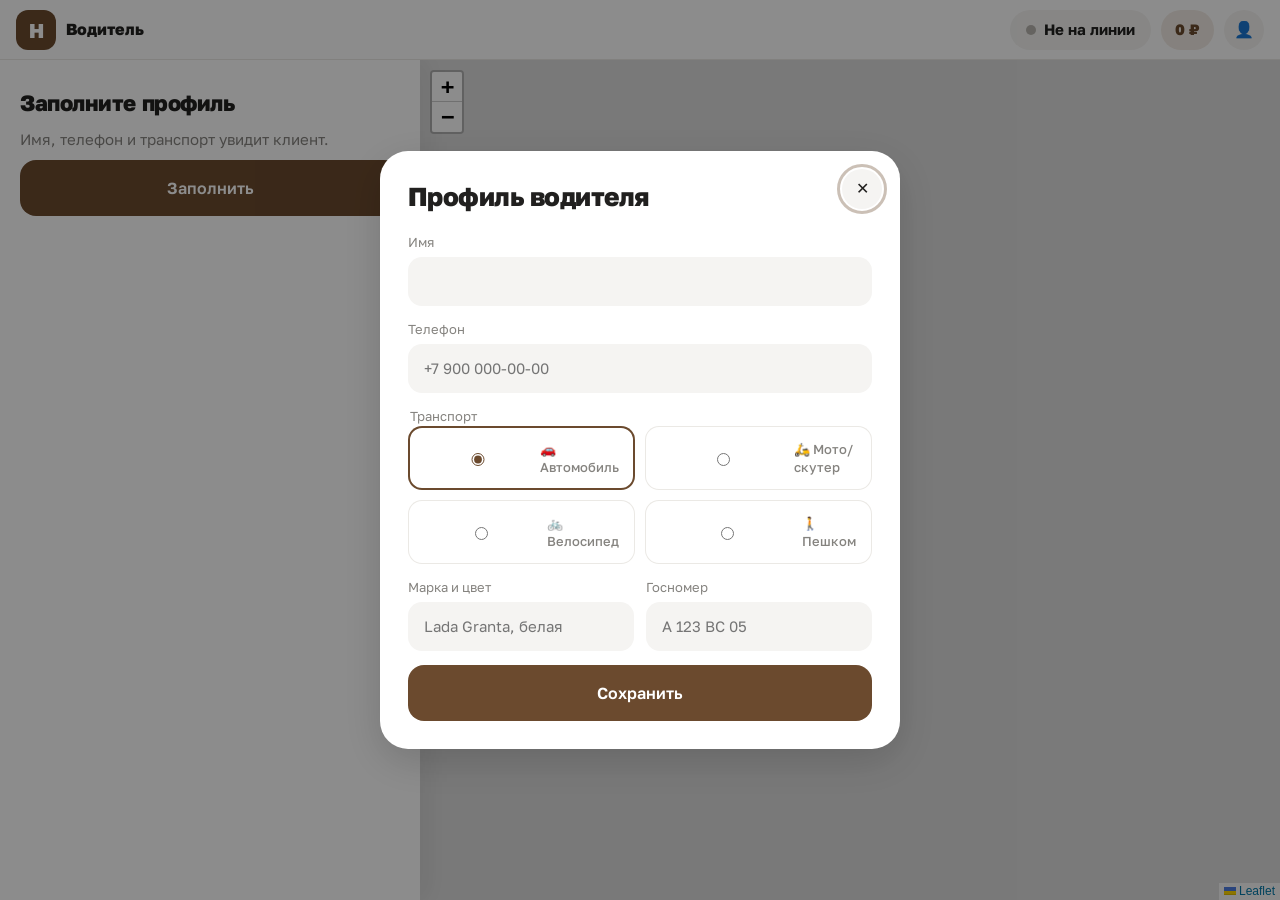
==== driver/index.html @ 567ae533 "Add «Выйти, забрать» and «Выйти, отдать» courier options Two switches under the tariff card, 50 ₽ ea" ====
<!doctype html>
<html lang="ru">
<head>
  <meta charset="utf-8">
  <meta name="viewport" content="width=device-width, initial-scale=1, viewport-fit=cover">
  <title>Водитель · Доставка History</title>
  <meta name="description" content="Приложение водителя и курьера Доставки History.">
  <meta name="referrer" content="strict-origin-when-cross-origin">
  <link rel="stylesheet" href="../vendor/leaflet/leaflet.css?v=2">
  <link rel="stylesheet" href="../style.css?v=61">
  <link rel="stylesheet" href="driver.css?v=50">
</head>
<body class="driver">
  <header class="d-top">
    <span class="brand"><span class="brand-mark" aria-hidden="true">H</span><span class="d-brand-text">Водитель</span></span>
    <button class="d-online" id="onlineBtn" type="button" aria-pressed="false">Не на линии</button>
    <button class="d-earn" id="earnBtn" type="button" aria-label="Заработок за сегодня">0 ₽</button>
    <button class="icon-btn" id="profileBtn" type="button" aria-label="Профиль">👤</button>
  </header>

  <main class="d-main">
    <div class="d-map"><div class="map" id="dMap"></div></div>
    <section class="d-sheet" id="sheet" aria-live="polite"></section>
  </main>

  <!-- Профиль водителя -->
  <dialog class="modal" id="profileModal" tabindex="-1">
    <button class="icon-btn modal-close" type="button" data-close-modal aria-label="Закрыть">✕</button>
    <h2>Профиль водителя</h2>
    <form class="form" id="profileForm" novalidate>
      <div class="field"><label for="p-name">Имя</label><input id="p-name" name="name" autocomplete="name" required></div>
      <div class="field"><label for="p-phone">Телефон</label><input id="p-phone" name="phone" type="tel" autocomplete="tel" placeholder="+7 900 000-00-00" required></div>
      <fieldset class="field">
        <legend>Транспорт</legend>
        <div class="choice-grid">
          <label class="choice"><input type="radio" name="transport" value="car" checked> 🚗 Автомобиль</label>
          <label class="choice"><input type="radio" name="transport" value="moto"> 🛵 Мото/скутер</label>
          <label class="choice"><input type="radio" name="transport" value="bike"> 🚲 Велосипед</label>
          <label class="choice"><input type="radio" name="transport" value="foot"> 🚶 Пешком</label>
        </div>
      </fieldset>
      <div class="row2">
        <div class="field"><label for="p-car">Марка и цвет</label><input id="p-car" name="car" placeholder="Lada Granta, белая"></div>
        <div class="field"><label for="p-plate">Госномер</label><input id="p-plate" name="plate" placeholder="А 123 ВС 05"></div>
      </div>
      <p class="hint warn" id="profileError" hidden></p>
      <button class="btn btn-primary btn-block" type="submit">Сохранить</button>
    </form>
  </dialog>

  <!-- История заказов -->
  <dialog class="modal" id="historyModal" tabindex="-1">
    <button class="icon-btn modal-close" type="button" data-close-modal aria-label="Закрыть">✕</button>
    <h2>Заработок</h2>
    <div id="historyBody"></div>
  </dialog>

  <div class="toast" id="toast" hidden></div>

  <script src="../vendor/leaflet/leaflet.js"></script>
  <script src="../config.js?v=9"></script>
  <script src="../map.js?v=46"></script>
  <script src="../delivery.js?v=61"></script>
  <script src="../bus.js?v=50"></script>
  <script src="driver.js?v=61"></script>
</body>
</html>
---- vendor/leaflet/leaflet.css ----
/* required styles */

.leaflet-pane,
.leaflet-tile,
.leaflet-marker-icon,
.leaflet-marker-shadow,
.leaflet-tile-container,
.leaflet-pane > svg,
.leaflet-pane > canvas,
.leaflet-zoom-box,
.leaflet-image-layer,
.leaflet-layer {
	position: absolute;
	left: 0;
	top: 0;
	}
.leaflet-container {
	overflow: hidden;
	}
.leaflet-tile,
.leaflet-marker-icon,
.leaflet-marker-shadow {
	-webkit-user-select: none;
	   -moz-user-select: none;
	        user-select: none;
	  -webkit-user-drag: none;
	}
/* Prevents IE11 from highlighting tiles in blue */
.leaflet-tile::selection {
	background: transparent;
}
/* Safari renders non-retina tile on retina better with this, but Chrome is worse */
.leaflet-safari .leaflet-tile {
	image-rendering: -webkit-optimize-contrast;
	}
/* hack that prevents hw layers "stretching" when loading new tiles */
.leaflet-safari .leaflet-tile-container {
	width: 1600px;
	height: 1600px;
	-webkit-transform-origin: 0 0;
	}
.leaflet-marker-icon,
.leaflet-marker-shadow {
	display: block;
	}
/* .leaflet-container svg: reset svg max-width decleration shipped in Joomla! (joomla.org) 3.x */
/* .leaflet-container img: map is broken in FF if you have max-width: 100% on tiles */
.leaflet-container .leaflet-overlay-pane svg {
	max-width: none !important;
	max-height: none !important;
	}
.leaflet-container .leaflet-marker-pane img,
.leaflet-container .leaflet-shadow-pane img,
.leaflet-container .leaflet-tile-pane img,
.leaflet-container img.leaflet-image-layer,
.leaflet-container .leaflet-tile {
	max-width: none !important;
	max-height: none !important;
	width: auto;
	padding: 0;
	}

.leaflet-container img.leaflet-tile {
	/* See: https://bugs.chromium.org/p/chromium/issues/detail?id=600120 */
	mix-blend-mode: plus-lighter;
}

.leaflet-container.leaflet-touch-zoom {
	-ms-touch-action: pan-x pan-y;
	touch-action: pan-x pan-y;
	}
.leaflet-container.leaflet-touch-drag {
	-ms-touch-action: pinch-zoom;
	/* Fallback for FF which doesn't support pinch-zoom */
	touch-action: none;
	touch-action: pinch-zoom;
}
.leaflet-container.leaflet-touch-drag.leaflet-touch-zoom {
	-ms-touch-action: none;
	touch-action: none;
}
.leaflet-container {
	-webkit-tap-highlight-color: transparent;
}
.leaflet-container a {
	-webkit-tap-highlight-color: rgba(51, 181, 229, 0.4);
}
.leaflet-tile {
	filter: inherit;
	visibility: hidden;
	}
.leaflet-tile-loaded {
	visibility: inherit;
	}
.leaflet-zoom-box {
	width: 0;
	height: 0;
	-moz-box-sizing: border-box;
	     box-sizing: border-box;
	z-index: 800;
	}
/* workaround for https://bugzilla.mozilla.org/show_bug.cgi?id=888319 */
.leaflet-overlay-pane svg {
	-moz-user-select: none;
	}

.leaflet-pane         { z-index: 400; }

.leaflet-tile-pane    { z-index: 200; }
.leaflet-overlay-pane { z-index: 400; }
.leaflet-shadow-pane  { z-index: 500; }
.leaflet-marker-pane  { z-index: 600; }
.leaflet-tooltip-pane   { z-index: 650; }
.leaflet-popup-pane   { z-index: 700; }

.leaflet-map-pane canvas { z-index: 100; }
.leaflet-map-pane svg    { z-index: 200; }

.leaflet-vml-shape {
	width: 1px;
	height: 1px;
	}
.lvml {
	behavior: url(#default#VML);
	display: inline-block;
	position: absolute;
	}


/* control positioning */

.leaflet-control {
	position: relative;
	z-index: 800;
	pointer-events: visiblePainted; /* IE 9-10 doesn't have auto */
	pointer-events: auto;
	}
.leaflet-top,
.leaflet-bottom {
	position: absolute;
	z-index: 1000;
	pointer-events: none;
	}
.leaflet-top {
	top: 0;
	}
.leaflet-right {
	right: 0;
	}
.leaflet-bottom {
	bottom: 0;
	}
.leaflet-left {
	left: 0;
	}
.leaflet-control {
	float: left;
	clear: both;
	}
.leaflet-right .leaflet-control {
	float: right;
	}
.leaflet-top .leaflet-control {
	margin-top: 10px;
	}
.leaflet-bottom .leaflet-control {
	margin-bottom: 10px;
	}
.leaflet-left .leaflet-control {
	margin-left: 10px;
	}
.leaflet-right .leaflet-control {
	margin-right: 10px;
	}


/* zoom and fade animations */

.leaflet-fade-anim .leaflet-popup {
	opacity: 0;
	-webkit-transition: opacity 0.2s linear;
	   -moz-transition: opacity 0.2s linear;
	        transition: opacity 0.2s linear;
	}
.leaflet-fade-anim .leaflet-map-pane .leaflet-popup {
	opacity: 1;
	}
.leaflet-zoom-animated {
	-webkit-transform-origin: 0 0;
	    -ms-transform-origin: 0 0;
	        transform-origin: 0 0;
	}
svg.leaflet-zoom-animated {
	will-change: transform;
}

.leaflet-zoom-anim .leaflet-zoom-animated {
	-webkit-transition: -webkit-transform 0.25s cubic-bezier(0,0,0.25,1);
	   -moz-transition:    -moz-transform 0.25s cubic-bezier(0,0,0.25,1);
	        transition:         transform 0.25s cubic-bezier(0,0,0.25,1);
	}
.leaflet-zoom-anim .leaflet-tile,
.leaflet-pan-anim .leaflet-tile {
	-webkit-transition: none;
	   -moz-transition: none;
	        transition: none;
	}

.leaflet-zoom-anim .leaflet-zoom-hide {
	visibility: hidden;
	}


/* cursors */

.leaflet-interactive {
	cursor: pointer;
	}
.leaflet-grab {
	cursor: -webkit-grab;
	cursor:    -moz-grab;
	cursor:         grab;
	}
.leaflet-crosshair,
.leaflet-crosshair .leaflet-interactive {
	cursor: crosshair;
	}
.leaflet-popup-pane,
.leaflet-control {
	cursor: auto;
	}
.leaflet-dragging .leaflet-grab,
.leaflet-dragging .leaflet-grab .leaflet-interactive,
.leaflet-dragging .leaflet-marker-draggable {
	cursor: move;
	cursor: -webkit-grabbing;
	cursor:    -moz-grabbing;
	cursor:         grabbing;
	}

/* marker & overlays interactivity */
.leaflet-marker-icon,
.leaflet-marker-shadow,
.leaflet-image-layer,
.leaflet-pane > svg path,
.leaflet-tile-container {
	pointer-events: none;
	}

.leaflet-marker-icon.leaflet-interactive,
.leaflet-image-layer.leaflet-interactive,
.leaflet-pane > svg path.leaflet-interactive,
svg.leaflet-image-layer.leaflet-interactive path {
	pointer-events: visiblePainted; /* IE 9-10 doesn't have auto */
	pointer-events: auto;
	}

/* visual tweaks */

.leaflet-container {
	background: #ddd;
	outline-offset: 1px;
	}
.leaflet-container a {
	color: #0078A8;
	}
.leaflet-zoom-box {
	border: 2px dotted #38f;
	background: rgba(255,255,255,0.5);
	}


/* general typography */
.leaflet-container {
	font-family: "Helvetica Neue", Arial, Helvetica, sans-serif;
	font-size: 12px;
	font-size: 0.75rem;
	line-height: 1.5;
	}


/* general toolbar styles */

.leaflet-bar {
	box-shadow: 0 1px 5px rgba(0,0,0,0.65);
	border-radius: 4px;
	}
.leaflet-bar a {
	background-color: #fff;
	border-bottom: 1px solid #ccc;
	width: 26px;
	height: 26px;
	line-height: 26px;
	display: block;
	text-align: center;
	text-decoration: none;
	color: black;
	}
.leaflet-bar a,
.leaflet-control-layers-toggle {
	background-position: 50% 50%;
	background-repeat: no-repeat;
	display: block;
	}
.leaflet-bar a:hover,
.leaflet-bar a:focus {
	background-color: #f4f4f4;
	}
.leaflet-bar a:first-child {
	border-top-left-radius: 4px;
	border-top-right-radius: 4px;
	}
.leaflet-bar a:last-child {
	border-bottom-left-radius: 4px;
	border-bottom-right-radius: 4px;
	border-bottom: none;
	}
.leaflet-bar a.leaflet-disabled {
	cursor: default;
	background-color: #f4f4f4;
	color: #bbb;
	}

.leaflet-touch .leaflet-bar a {
	width: 30px;
	height: 30px;
	line-height: 30px;
	}
.leaflet-touch .leaflet-bar a:first-child {
	border-top-left-radius: 2px;
	border-top-right-radius: 2px;
	}
.leaflet-touch .leaflet-bar a:last-child {
	border-bottom-left-radius: 2px;
	border-bottom-right-radius: 2px;
	}

/* zoom control */

.leaflet-control-zoom-in,
.leaflet-control-zoom-out {
	font: bold 18px 'Lucida Console', Monaco, monospace;
	text-indent: 1px;
	}

.leaflet-touch .leaflet-control-zoom-in, .leaflet-touch .leaflet-control-zoom-out  {
	font-size: 22px;
	}


/* layers control */

.leaflet-control-layers {
	box-shadow: 0 1px 5px rgba(0,0,0,0.4);
	background: #fff;
	border-radius: 5px;
	}
.leaflet-control-layers-toggle {
	background-image: url(images/layers.png);
	width: 36px;
	height: 36px;
	}
.leaflet-retina .leaflet-control-layers-toggle {
	background-image: url(images/layers-2x.png);
	background-size: 26px 26px;
	}
.leaflet-touch .leaflet-control-layers-toggle {
	width: 44px;
	height: 44px;
	}
.leaflet-control-layers .leaflet-control-layers-list,
.leaflet-control-layers-expanded .leaflet-control-layers-toggle {
	display: none;
	}
.leaflet-control-layers-expanded .leaflet-control-layers-list {
	display: block;
	position: relative;
	}
.leaflet-control-layers-expanded {
	padding: 6px 10px 6px 6px;
	color: #333;
	background: #fff;
	}
.leaflet-control-layers-scrollbar {
	overflow-y: scroll;
	overflow-x: hidden;
	padding-right: 5px;
	}
.leaflet-control-layers-selector {
	margin-top: 2px;
	position: relative;
	top: 1px;
	}
.leaflet-control-layers label {
	display: block;
	font-size: 13px;
	font-size: 1.08333em;
	}
.leaflet-control-layers-separator {
	height: 0;
	border-top: 1px solid #ddd;
	margin: 5px -10px 5px -6px;
	}

/* Default icon URLs */
.leaflet-default-icon-path { /* used only in path-guessing heuristic, see L.Icon.Default */
	background-image: url(images/marker-icon.png);
	}


/* attribution and scale controls */

.leaflet-container .leaflet-control-attribution {
	background: #fff;
	background: rgba(255, 255, 255, 0.8);
	margin: 0;
	}
.leaflet-control-attribution,
.leaflet-control-scale-line {
	padding: 0 5px;
	color: #333;
	line-height: 1.4;
	}
.leaflet-control-attribution a {
	text-decoration: none;
	}
.leaflet-control-attribution a:hover,
.leaflet-control-attribution a:focus {
	text-decoration: underline;
	}
.leaflet-attribution-flag {
	display: inline !important;
	vertical-align: baseline !important;
	width: 1em;
	height: 0.6669em;
	}
.leaflet-left .leaflet-control-scale {
	margin-left: 5px;
	}
.leaflet-bottom .leaflet-control-scale {
	margin-bottom: 5px;
	}
.leaflet-control-scale-line {
	border: 2px solid #777;
	border-top: none;
	line-height: 1.1;
	padding: 2px 5px 1px;
	white-space: nowrap;
	-moz-box-sizing: border-box;
	     box-sizing: border-box;
	background: rgba(255, 255, 255, 0.8);
	text-shadow: 1px 1px #fff;
	}
.leaflet-control-scale-line:not(:first-child) {
	border-top: 2px solid #777;
	border-bottom: none;
	margin-top: -2px;
	}
.leaflet-control-scale-line:not(:first-child):not(:last-child) {
	border-bottom: 2px solid #777;
	}

.leaflet-touch .leaflet-control-attribution,
.leaflet-touch .leaflet-control-layers,
.leaflet-touch .leaflet-bar {
	box-shadow: none;
	}
.leaflet-touch .leaflet-control-layers,
.leaflet-touch .leaflet-bar {
	border: 2px solid rgba(0,0,0,0.2);
	background-clip: padding-box;
	}


/* popup */

.leaflet-popup {
	position: absolute;
	text-align: center;
	margin-bottom: 20px;
	}
.leaflet-popup-content-wrapper {
	padding: 1px;
	text-align: left;
	border-radius: 12px;
	}
.leaflet-popup-content {
	margin: 13px 24px 13px 20px;
	line-height: 1.3;
	font-size: 13px;
	font-size: 1.08333em;
	min-height: 1px;
	}
.leaflet-popup-content p {
	margin: 17px 0;
	margin: 1.3em 0;
	}
.leaflet-popup-tip-container {
	width: 40px;
	height: 20px;
	position: absolute;
	left: 50%;
	margin-top: -1px;
	margin-left: -20px;
	overflow: hidden;
	pointer-events: none;
	}
.leaflet-popup-tip {
	width: 17px;
	height: 17px;
	padding: 1px;

	margin: -10px auto 0;
	pointer-events: auto;

	-webkit-transform: rotate(45deg);
	   -moz-transform: rotate(45deg);
	    -ms-transform: rotate(45deg);
	        transform: rotate(45deg);
	}
.leaflet-popup-content-wrapper,
.leaflet-popup-tip {
	background: white;
	color: #333;
	box-shadow: 0 3px 14px rgba(0,0,0,0.4);
	}
.leaflet-container a.leaflet-popup-close-button {
	position: absolute;
	top: 0;
	right: 0;
	border: none;
	text-align: center;
	width: 24px;
	height: 24px;
	font: 16px/24px Tahoma, Verdana, sans-serif;
	color: #757575;
	text-decoration: none;
	background: transparent;
	}
.leaflet-container a.leaflet-popup-close-button:hover,
.leaflet-container a.leaflet-popup-close-button:focus {
	color: #585858;
	}
.leaflet-popup-scrolled {
	overflow: auto;
	}

.leaflet-oldie .leaflet-popup-content-wrapper {
	-ms-zoom: 1;
	}
.leaflet-oldie .leaflet-popup-tip {
	width: 24px;
	margin: 0 auto;

	-ms-filter: "progid:DXImageTransform.Microsoft.Matrix(M11=0.70710678, M12=0.70710678, M21=-0.70710678, M22=0.70710678)";
	filter: progid:DXImageTransform.Microsoft.Matrix(M11=0.70710678, M12=0.70710678, M21=-0.70710678, M22=0.70710678);
	}

.leaflet-oldie .leaflet-control-zoom,
.leaflet-oldie .leaflet-control-layers,
.leaflet-oldie .leaflet-popup-content-wrapper,
.leaflet-oldie .leaflet-popup-tip {
	border: 1px solid #999;
	}


/* div icon */

.leaflet-div-icon {
	background: #fff;
	border: 1px solid #666;
	}


/* Tooltip */
/* Base styles for the element that has a tooltip */
.leaflet-tooltip {
	position: absolute;
	padding: 6px;
	background-color: #fff;
	border: 1px solid #fff;
	border-radius: 3px;
	color: #222;
	white-space: nowrap;
	-webkit-user-select: none;
	-moz-user-select: none;
	-ms-user-select: none;
	user-select: none;
	pointer-events: none;
	box-shadow: 0 1px 3px rgba(0,0,0,0.4);
	}
.leaflet-tooltip.leaflet-interactive {
	cursor: pointer;
	pointer-events: auto;
	}
.leaflet-tooltip-top:before,
.leaflet-tooltip-bottom:before,
.leaflet-tooltip-left:before,
.leaflet-tooltip-right:before {
	position: absolute;
	pointer-events: none;
	border: 6px solid transparent;
	background: transparent;
	content: "";
	}

/* Directions */

.leaflet-tooltip-bottom {
	margin-top: 6px;
}
.leaflet-tooltip-top {
	margin-top: -6px;
}
.leaflet-tooltip-bottom:before,
.leaflet-tooltip-top:before {
	left: 50%;
	margin-left: -6px;
	}
.leaflet-tooltip-top:before {
	bottom: 0;
	margin-bottom: -12px;
	border-top-color: #fff;
	}
.leaflet-tooltip-bottom:before {
	top: 0;
	margin-top: -12px;
	margin-left: -6px;
	border-bottom-color: #fff;
	}
.leaflet-tooltip-left {
	margin-left: -6px;
}
.leaflet-tooltip-right {
	margin-left: 6px;
}
.leaflet-tooltip-left:before,
.leaflet-tooltip-right:before {
	top: 50%;
	margin-top: -6px;
	}
.leaflet-tooltip-left:before {
	right: 0;
	margin-right: -12px;
	border-left-color: #fff;
	}
.leaflet-tooltip-right:before {
	left: 0;
	margin-left: -12px;
	border-right-color: #fff;
	}

/* Printing */

@media print {
	/* Prevent printers from removing background-images of controls. */
	.leaflet-control {
		-webkit-print-color-adjust: exact;
		print-color-adjust: exact;
		}
	}
---- style.css ----
@import url('https://fonts.googleapis.com/css2?family=Golos+Text:wght@400;500;600;700;800&display=swap');

/* Расположение и поведение — по образцу сервисов доставки (Яндекс Маркет Доставка / Еда),
   цвета и знак — свои. */
:root {
  --bg: #ffffff;
  --surface: #f5f4f2;
  --surface-2: #ebe9e5;
  --ink: #21201f;
  --muted: #85837f;
  --line: #ebe9e5;
  --accent: #6B4A2E;
  --accent-hover: #7D5A3B;
  --accent-soft: #F2EBE4;
  --ok: #2f7d3b;
  --radius: 24px;
  --radius-sm: 16px;
  --shadow: 0 4px 24px rgba(0, 0, 0, .08);
  --shadow-lg: 0 12px 40px rgba(0, 0, 0, .16);
  --header-h: 72px;
}

* { box-sizing: border-box; }

body {
  margin: 0;
  background: var(--bg);
  color: var(--ink);
  font-family: 'Golos Text', Arial, sans-serif;
  font-size: 15px;
  line-height: 1.4;
  -webkit-font-smoothing: antialiased;
}

a { color: inherit; text-decoration: none; }
button, input, select, textarea { font: inherit; color: inherit; }
button { cursor: pointer; border: 0; background: none; padding: 0; }
button:focus-visible, a:focus-visible, input:focus-visible, select:focus-visible, textarea:focus-visible {
  outline: 3px solid rgba(107, 74, 46, .35);
  outline-offset: 2px;
}
h1, h2, h3, p { margin: 0; }
[hidden] { display: none !important; }
img { max-width: 100%; }

.wrap { max-width: 1440px; margin: 0 auto; padding: 0 32px; }
.muted { color: var(--muted); }
.empty { padding: 48px 20px; color: var(--muted); text-align: center; }

/* ---------- Кнопки ---------- */
.btn {
  display: inline-flex;
  align-items: center;
  justify-content: center;
  gap: 8px;
  min-height: 44px;
  padding: 0 20px;
  border-radius: 14px;
  font-weight: 600;
  background: var(--surface);
  transition: background .15s;
  white-space: nowrap;
}
.btn:hover { background: var(--surface-2); }
.btn-primary { background: var(--accent); color: #fff; }
.btn-primary:hover { background: var(--accent-hover); }
.btn-primary:disabled, .btn-primary[aria-disabled="true"] { background: #d6d3ce; color: #8e8b86; cursor: not-allowed; }
.btn-block { width: 100%; min-height: 56px; font-size: 16px; border-radius: 16px; }
.btn-block .btn-sum { margin-left: auto; }
.icon-btn {
  width: 40px;
  height: 40px;
  border-radius: 50%;
  background: var(--surface);
  display: grid;
  place-items: center;
  font-size: 16px;
}
.icon-btn:hover { background: var(--surface-2); }

/* ---------- Шапка ---------- */
.header {
  position: sticky;
  top: 0;
  z-index: 900;
  background: rgba(255, 255, 255, .96);
  backdrop-filter: blur(8px);
  border-bottom: 1px solid var(--line);
}
.header-in {
  max-width: 1440px;
  margin: 0 auto;
  height: var(--header-h);
  padding: 0 32px;
  display: flex;
  align-items: center;
  gap: 16px;
}
.brand { display: flex; align-items: center; gap: 10px; flex: none; }
.brand-mark {
  width: 40px;
  height: 40px;
  border-radius: 12px;
  background: var(--accent);
  color: #fff;
  display: grid;
  place-items: center;
  font-weight: 800;
  font-size: 20px;
}
.brand-text { font-weight: 800; font-size: 14px; line-height: 1.05; letter-spacing: -.01em; }
.address-btn {
  display: flex;
  align-items: center;
  gap: 10px;
  padding: 6px 14px 6px 10px;
  border-radius: 14px;
  background: var(--surface);
  max-width: 280px;
  text-align: left;
  flex: none;
}
.address-btn:hover { background: var(--surface-2); }
.address-text { display: flex; flex-direction: column; min-width: 0; }
.address-text b { font-size: 14px; font-weight: 600; }
.address-text small { font-size: 12px; color: var(--muted); white-space: nowrap; overflow: hidden; text-overflow: ellipsis; }
.header-search {
  flex: 1;
  display: flex;
  align-items: center;
  gap: 8px;
  height: 44px;
  padding: 0 16px;
  border-radius: 14px;
  background: var(--surface);
  min-width: 0;
}
.header-search input { border: 0; background: none; outline: none; width: 100%; font-size: 15px; }
.header-link {
  display: flex;
  align-items: center;
  gap: 6px;
  height: 44px;
  padding: 0 14px;
  border-radius: 14px;
  font-weight: 600;
  flex: none;
}
.header-link:hover { background: var(--surface); }
.cart-button {
  display: flex;
  align-items: center;
  gap: 8px;
  height: 44px;
  padding: 0 18px;
  border-radius: 14px;
  background: var(--accent);
  color: #fff;
  font-weight: 600;
  flex: none;
  white-space: nowrap;
}
.cart-button:hover { background: var(--accent-hover); }
.cart-button.is-empty { background: var(--surface); color: var(--ink); }

/* ---------- Главная ---------- */
.home { padding-top: 24px; padding-bottom: 64px; }
.promo {
  border-radius: var(--radius);
  background: linear-gradient(110deg, var(--accent) 0%, #4A321F 100%);
  color: #fff;
  padding: 32px 36px;
  display: flex;
  align-items: center;
  justify-content: space-between;
  gap: 24px;
  margin-bottom: 28px;
  overflow: hidden;
}
.promo h1 { font-size: clamp(26px, 3.4vw, 40px); font-weight: 800; letter-spacing: -.02em; line-height: 1.05; }
.promo p { margin-top: 10px; opacity: .85; max-width: 560px; }
.promo-emoji { font-size: 84px; line-height: 1; flex: none; }

.cats { display: flex; gap: 12px; overflow-x: auto; padding-bottom: 6px; margin-bottom: 18px; scrollbar-width: none; }
.cats::-webkit-scrollbar { display: none; }
.cat {
  flex: none;
  width: 124px;
  padding: 14px 10px 12px;
  border-radius: 20px;
  background: var(--surface);
  display: flex;
  flex-direction: column;
  align-items: center;
  gap: 8px;
  font-size: 14px;
  font-weight: 600;
  text-align: center;
  transition: background .15s;
}
.cat:hover { background: var(--surface-2); }
.cat-icon { font-size: 34px; line-height: 1; }
.cat[aria-pressed="true"] { background: var(--ink); color: #fff; }

.bar { display: flex; align-items: center; gap: 10px; flex-wrap: wrap; margin-bottom: 18px; }
.bar h2 { font-size: 28px; font-weight: 800; letter-spacing: -.02em; margin-right: auto; }
.bar-controls { display: flex; align-items: center; gap: 10px; }
.bar h2 small { font-size: 16px; font-weight: 500; color: var(--muted); margin-left: 8px; }
.pill {
  height: 40px;
  padding: 0 16px;
  border-radius: 999px;
  background: var(--surface);
  font-weight: 500;
  font-size: 14px;
  display: inline-flex;
  align-items: center;
  gap: 6px;
  white-space: nowrap;
}
.pill:hover { background: var(--surface-2); }
.pill[aria-pressed="true"] { background: var(--ink); color: #fff; }
.segmented { display: inline-flex; background: var(--surface); border-radius: 14px; padding: 4px; gap: 4px; }
.segmented button { height: 36px; padding: 0 16px; border-radius: 10px; font-weight: 600; font-size: 14px; white-space: nowrap; }
.segmented button[aria-pressed="true"] { background: #fff; box-shadow: 0 1px 4px rgba(0,0,0,.12); }

.grid { display: grid; grid-template-columns: repeat(4, minmax(0, 1fr)); gap: 32px 20px; }
.card { display: block; cursor: pointer; }
.card-cover {
  position: relative;
  aspect-ratio: 16 / 10;
  border-radius: var(--radius);
  overflow: hidden;
  background: var(--surface);
  display: grid;
  place-items: center;
  transition: transform .2s;
}
.card:hover .card-cover { transform: scale(1.015); }
.card-cover img.cover-photo { width: 100%; height: 100%; object-fit: cover; }
.cover-art { width: 100%; height: 100%; display: grid; place-items: center; font-size: 56px; }
.cover-art[data-cat="restaurant"] { background: linear-gradient(135deg, #fbe3d4, #f3c6a8); }
.cover-art[data-cat="fastfood"] { background: linear-gradient(135deg, #ffe7b8, #f7c66c); }
.cover-art[data-cat="coffee"] { background: linear-gradient(135deg, #eadccd, #cfb497); }
.cover-art[data-cat="grocery"] { background: linear-gradient(135deg, #f6d6d6, #e3a4a4); }
.cover-logo {
  position: absolute;
  left: 12px;
  bottom: 12px;
  width: 48px;
  height: 48px;
  border-radius: 14px;
  background: #fff;
  box-shadow: 0 2px 8px rgba(0,0,0,.15);
  display: grid;
  place-items: center;
  font-weight: 800;
  font-size: 20px;
  overflow: hidden;
}
.cover-logo img { width: 100%; height: 100%; object-fit: cover; }
.cover-badges { position: absolute; top: 12px; left: 12px; display: flex; gap: 6px; flex-wrap: wrap; }
.tag {
  display: inline-flex;
  align-items: center;
  gap: 4px;
  height: 26px;
  padding: 0 10px;
  border-radius: 999px;
  background: rgba(255,255,255,.95);
  font-size: 12px;
  font-weight: 600;
  white-space: nowrap;
}
.tag-ok { color: var(--ok); }
.card-body { padding: 12px 4px 0; }
.card-body h3 { font-size: 18px; font-weight: 700; letter-spacing: -.01em; }
.card-meta { margin-top: 4px; font-size: 14px; color: var(--muted); }

/* Режим «На карте» */
.map-layout {
  display: grid;
  grid-template-columns: 400px 1fr;
  gap: 20px;
  height: calc(100vh - var(--header-h) - 120px);
  min-height: 520px;
}
.map-list { overflow-y: auto; padding-right: 4px; display: flex; flex-direction: column; gap: 8px; }
.row-card {
  display: grid;
  grid-template-columns: 64px 1fr;
  gap: 12px;
  align-items: center;
  padding: 10px;
  border-radius: 18px;
  cursor: pointer;
}
.row-card:hover, .row-card.is-active { background: var(--surface); }
.row-card .thumb { width: 64px; height: 64px; border-radius: 14px; overflow: hidden; display: grid; place-items: center; font-size: 28px; }
.row-card .thumb img { width: 100%; height: 100%; object-fit: cover; }
.row-card h3 { font-size: 16px; font-weight: 700; }
.row-card .card-meta { font-size: 13px; }
.row-card .go { font-size: 13px; font-weight: 600; color: var(--accent); }
.map-box { border-radius: var(--radius); overflow: hidden; background: var(--surface); position: relative; }
.map { width: 100%; height: 100%; }

/* Метки на карте */
.pin {
  width: 32px;
  height: 32px;
  background: var(--ink);
  color: #fff;
  border: 2px solid #fff;
  border-radius: 50% 50% 50% 0;
  transform: rotate(-45deg);
  display: grid;
  place-items: center;
  box-shadow: 0 2px 6px rgba(0,0,0,.35);
  cursor: pointer;
}
.pin span { transform: rotate(45deg); font-weight: 800; font-size: 12px; }
.pin.is-active { background: var(--accent); }
.gl-popup {
  position: absolute;
  left: 0;
  bottom: 38px;
  transform: translateX(-50%);
  width: max-content;
  max-width: 240px;
  background: #fff;
  color: var(--ink);
  padding: 14px 34px 14px 16px;
  font-size: 13px;
  line-height: 1.5;
  border-radius: 16px;
  box-shadow: var(--shadow-lg);
}
.gl-popup b { font-size: 15px; }
.gl-popup-close { position: absolute; top: 8px; right: 10px; font-size: 14px; color: var(--muted); }
.user-dot {
  width: 18px;
  height: 18px;
  border-radius: 50%;
  background: var(--accent);
  border: 3px solid #fff;
  box-shadow: 0 1px 5px rgba(0,0,0,.4);
}
.leaflet-popup-content-wrapper { border-radius: 16px; }
.leaflet-popup-content { font-family: 'Golos Text', sans-serif; font-size: 13px; }
.leaflet-popup-content b { font-size: 15px; }
.popup-btn {
  display: inline-block;
  margin-top: 8px;
  background: var(--accent);
  color: #fff !important;
  padding: 6px 12px;
  border-radius: 10px;
  font-weight: 600;
}
.popup-link { display: inline-block; margin: 8px 0 0 8px; font-size: 12px; text-decoration: underline; }

/* ---------- Заведение ---------- */
.place { padding-top: 20px; padding-bottom: 80px; }
.place-hero {
  position: relative;
  border-radius: var(--radius);
  overflow: hidden;
  min-height: 260px;
  display: flex;
  align-items: flex-end;
  color: #fff;
  background: #3a2a25;
}
.place-hero .hero-bg { position: absolute; inset: 0; }
.place-hero .hero-bg img { width: 100%; height: 100%; object-fit: cover; filter: blur(14px) saturate(1.1); transform: scale(1.15); }
.place-hero .hero-bg .cover-art { font-size: 120px; }
.place-hero::after {
  content: '';
  position: absolute;
  inset: 0;
  background: linear-gradient(180deg, rgba(0,0,0,0) 30%, rgba(0,0,0,.65) 100%);
}
.hero-content { position: relative; z-index: 1; padding: 28px 32px; display: flex; align-items: flex-end; gap: 18px; width: 100%; }
.hero-logo {
  width: 88px;
  height: 88px;
  border-radius: 22px;
  background: #fff;
  color: var(--ink);
  display: grid;
  place-items: center;
  font-size: 36px;
  font-weight: 800;
  overflow: hidden;
  flex: none;
  box-shadow: 0 4px 14px rgba(0,0,0,.25);
}
.hero-logo img { width: 100%; height: 100%; object-fit: cover; }
.hero-text { flex: 1; min-width: 0; }
.hero-text h1 { font-size: clamp(30px, 4vw, 48px); font-weight: 800; letter-spacing: -.02em; line-height: 1.05; }
.hero-text p { margin-top: 6px; opacity: .9; }
.hero-chips { display: flex; flex-wrap: wrap; gap: 8px; margin-top: 14px; }
.hero-chip {
  display: inline-flex;
  align-items: center;
  gap: 6px;
  height: 34px;
  padding: 0 12px;
  border-radius: 999px;
  background: rgba(255,255,255,.18);
  backdrop-filter: blur(6px);
  font-size: 14px;
  font-weight: 500;
  color: #fff;
}
button.hero-chip:hover { background: rgba(255,255,255,.28); }
.source-note { margin: 14px 4px 0; font-size: 13px; color: var(--muted); }
.no-menu { margin-top: 20px; max-width: 720px; }
.no-menu p { margin-bottom: 4px; }

.place-layout { display: grid; grid-template-columns: 220px minmax(0, 1fr) 360px; gap: 32px; margin-top: 28px; align-items: start; }
.menu-nav { position: sticky; top: calc(var(--header-h) + 20px); display: flex; flex-direction: column; gap: 2px; }
.menu-nav a { padding: 10px 14px; border-radius: 12px; font-weight: 500; color: #4b4a47; }
.menu-nav a:hover { background: var(--surface); }
.menu-nav a.is-active { background: var(--surface); color: var(--ink); font-weight: 700; }
.menu-search {
  display: flex;
  align-items: center;
  gap: 8px;
  height: 44px;
  padding: 0 14px;
  border-radius: 14px;
  background: var(--surface);
  margin-bottom: 18px;
}
.menu-search input { border: 0; background: none; outline: none; width: 100%; }
.menu-section { margin-bottom: 36px; scroll-margin-top: calc(var(--header-h) + 20px); }
.menu-section h2 { font-size: 26px; font-weight: 800; letter-spacing: -.02em; margin-bottom: 16px; }
.menu-grid { display: grid; grid-template-columns: repeat(3, minmax(0, 1fr)); gap: 16px; }
.dish {
  display: flex;
  flex-direction: column;
  background: #fff;
  border-radius: 20px;
  padding: 8px 8px 12px;
  box-shadow: 0 0 0 1px var(--line);
  cursor: pointer;
  transition: box-shadow .15s;
}
.dish:hover { box-shadow: var(--shadow); }
.dish-photo {
  aspect-ratio: 1 / 1;
  border-radius: 14px;
  overflow: hidden;
  background: var(--surface);
  display: grid;
  place-items: center;
  font-size: 40px;
  color: #c9c5bf;
}
.dish-photo img { width: 100%; height: 100%; object-fit: contain; display: block; }
.dish-info { padding: 10px 6px 0; flex: 1; display: flex; flex-direction: column; gap: 2px; }
.dish-price { font-size: 18px; font-weight: 700; }
.dish-name { font-size: 15px; line-height: 1.3; }
.dish-unit { font-size: 13px; color: var(--muted); margin-top: auto; padding-top: 4px; }
.dish-action { padding: 10px 2px 0; }
.add-btn {
  width: 100%;
  height: 40px;
  border-radius: 12px;
  background: var(--surface);
  font-weight: 600;
  display: flex;
  align-items: center;
  justify-content: center;
  gap: 6px;
}
.add-btn:hover { background: var(--surface-2); }
.qty {
  display: flex;
  align-items: center;
  justify-content: space-between;
  height: 40px;
  border-radius: 12px;
  background: var(--surface);
  font-weight: 700;
}
.qty button { width: 40px; height: 40px; border-radius: 12px; font-size: 20px; }
.qty button:hover { background: var(--surface-2); }
.qty-sm { height: 32px; width: 96px; flex: none; }
.qty-sm button { width: 32px; height: 32px; font-size: 18px; }

/* ---------- Корзина ---------- */
.cart-panel {
  position: sticky;
  top: calc(var(--header-h) + 20px);
  border-radius: var(--radius);
  box-shadow: var(--shadow);
  padding: 20px;
  background: #fff;
}
.cart-head { display: flex; align-items: center; justify-content: space-between; margin-bottom: 4px; }
.cart-head h2 { font-size: 24px; font-weight: 800; letter-spacing: -.02em; }
.link-btn { color: var(--muted); font-size: 14px; }
.link-btn:hover { color: var(--ink); }
.cart-place { font-size: 14px; color: var(--muted); margin-bottom: 8px; }
.cart-place a { color: var(--ink); font-weight: 600; }
.cart-lines { max-height: 46vh; overflow-y: auto; margin: 0 -4px; padding: 0 4px; }
.cart-line { display: grid; grid-template-columns: 52px 1fr auto; gap: 10px; align-items: center; padding: 10px 0; border-bottom: 1px solid var(--line); }
.cart-line:last-child { border-bottom: 0; }
.cart-thumb { width: 52px; height: 52px; border-radius: 12px; overflow: hidden; background: var(--surface); display: grid; place-items: center; font-size: 22px; color: #c9c5bf; }
.cart-thumb img { width: 100%; height: 100%; object-fit: cover; }
.cart-line-name { font-size: 14px; line-height: 1.3; }
.cart-line-sub { font-size: 13px; color: var(--muted); margin-top: 2px; }
.cart-line-right { display: flex; flex-direction: column; align-items: flex-end; gap: 6px; }
.cart-line-sum { font-weight: 700; font-size: 14px; }
.free-progress { margin: 14px 0 4px; padding: 12px 14px; border-radius: 14px; background: var(--surface); font-size: 13px; }
.free-progress .track { height: 6px; border-radius: 3px; background: var(--surface-2); margin-top: 8px; overflow: hidden; }
.free-progress .track i { display: block; height: 100%; background: var(--accent); border-radius: 3px; }
.totals { margin: 14px 0; display: grid; gap: 8px; font-size: 15px; }
.totals div { display: flex; justify-content: space-between; gap: 10px; }
.totals .total { font-size: 18px; font-weight: 800; }
.cart-empty { text-align: center; padding: 28px 8px; color: var(--muted); }
.cart-empty-icon { font-size: 48px; display: block; margin-bottom: 8px; }
.hint { font-size: 13px; color: var(--muted); }
.hint.warn { color: var(--accent); }

.overlay { position: fixed; inset: 0; background: rgba(0,0,0,.4); z-index: 1000; }
.drawer {
  position: fixed;
  top: 0;
  right: 0;
  bottom: 0;
  width: min(440px, 100%);
  background: #fff;
  z-index: 1001;
  box-shadow: var(--shadow-lg);
  display: flex;
  flex-direction: column;
}
.drawer-close { position: absolute; top: 16px; right: 16px; z-index: 1; }
.drawer-body { padding: 22px 20px 20px; overflow-y: auto; flex: 1; }
.drawer .cart-lines { max-height: none; }
.drawer .cart-head { padding-right: 52px; }

.cart-bar {
  position: fixed;
  left: 16px;
  right: 16px;
  bottom: 16px;
  z-index: 950;
  height: 56px;
  border-radius: 18px;
  background: var(--accent);
  color: #fff;
  display: none;
  align-items: center;
  gap: 12px;
  padding: 0 18px;
  font-weight: 600;
  font-size: 16px;
  box-shadow: var(--shadow-lg);
}
.cart-bar b { margin-left: auto; }
.cart-bar-count { min-width: 28px; height: 28px; border-radius: 9px; background: rgba(255,255,255,.2); display: grid; place-items: center; font-size: 14px; }

/* ---------- Модальные окна ---------- */
.modal {
  border: 0;
  border-radius: 28px;
  padding: 28px;
  width: min(520px, calc(100% - 32px));
  box-shadow: var(--shadow-lg);
  color: var(--ink);
}
.modal:focus { outline: none; }
.modal::backdrop { background: rgba(0,0,0,.45); }
.modal h2 { font-size: 26px; font-weight: 800; letter-spacing: -.02em; margin-bottom: 18px; padding-right: 44px; }
.modal-close { position: absolute; top: 18px; right: 18px; }
.modal .segmented { margin-bottom: 18px; }
.modal-dish { width: min(880px, calc(100% - 32px)); padding: 0; overflow: hidden; }
.dish-modal { display: grid; grid-template-columns: minmax(0, 1fr) minmax(0, 1fr); min-height: 440px; }
/* Фото товара показывается целиком, без обрезки */
.dish-modal-photo { background: var(--surface); display: grid; place-items: center; font-size: 72px; color: #c9c5bf; }
.dish-modal-photo img { width: 100%; height: 100%; max-height: 80vh; object-fit: contain; display: block; }
.dish-modal-info { padding: 32px 28px 24px; display: flex; flex-direction: column; gap: 8px; }
.dish-modal-info h2 { margin: 0; font-size: 28px; line-height: 1.15; }
.dish-modal-info .dish-unit { margin-top: 0; padding-top: 0; font-size: 15px; }
.dish-modal-info .desc { color: #4b4a47; line-height: 1.5; margin-top: 8px; }
.dish-modal-foot { margin-top: auto; padding-top: 24px; display: flex; gap: 16px; align-items: center; }
.dish-modal-price { font-size: 26px; font-weight: 800; white-space: nowrap; }
.dish-modal-foot > div { flex: 1; }
.dish-modal-foot .btn-block { min-height: 56px; }
.dish-modal-foot .qty { height: 56px; border-radius: 16px; }
.dish-modal-foot .qty button { width: 56px; height: 56px; border-radius: 16px; }
.info-list { display: grid; gap: 14px; }
.info-row { display: grid; grid-template-columns: 28px 1fr; gap: 10px; }
.info-row a { text-decoration: underline; }
.info-links { display: flex; flex-wrap: wrap; gap: 8px; margin-top: 6px; }

/* ---------- Формы ---------- */
.form { display: grid; gap: 14px; }
.field { display: grid; gap: 6px; position: relative; }
.field label, .field legend { font-size: 13px; color: var(--muted); }
.field input, .field textarea, .field select {
  border: 0;
  border-radius: 14px;
  background: var(--surface);
  padding: 14px 16px;
  width: 100%;
  font-size: 15px;
}
.field input:focus, .field textarea:focus { background: #fff; box-shadow: 0 0 0 2px var(--accent) inset; outline: none; }
.field textarea { min-height: 84px; resize: vertical; }
.row2 { display: grid; grid-template-columns: 1fr 1fr; gap: 12px; }
.row3 { display: grid; grid-template-columns: repeat(3, 1fr); gap: 12px; }
fieldset.field { border: 0; padding: 0; margin: 0; }

/* ---------- Оформление ---------- */
.page { padding-top: 24px; padding-bottom: 80px; }
.back { display: inline-flex; align-items: center; gap: 6px; color: var(--muted); font-weight: 500; }
.back:hover { color: var(--ink); }
.page-title { font-size: clamp(30px, 4vw, 40px); font-weight: 800; letter-spacing: -.02em; margin: 10px 0 24px; }
.checkout { display: grid; grid-template-columns: minmax(0, 1fr) 400px; gap: 32px; align-items: start; }
.block { border-radius: var(--radius); background: var(--surface); padding: 22px; margin-bottom: 16px; }
.block h2 { font-size: 20px; font-weight: 800; margin-bottom: 14px; }
.block .field input, .block .field textarea, .block .field select { background: #fff; }
.choice-grid { display: grid; grid-template-columns: repeat(auto-fit, minmax(180px, 1fr)); gap: 10px; }
.choice {
  display: flex;
  align-items: center;
  gap: 10px;
  padding: 14px 16px;
  border-radius: 14px;
  background: #fff;
  cursor: pointer;
  font-weight: 500;
  box-shadow: 0 0 0 1px var(--line) inset;
}
.choice:has(input:checked) { box-shadow: 0 0 0 2px var(--accent) inset; }
.choice input { accent-color: var(--accent); }
.locate { display: inline-flex; align-items: center; gap: 6px; font-size: 14px; font-weight: 600; color: var(--accent); justify-self: start; }
.summary { position: sticky; top: calc(var(--header-h) + 20px); }

/* ---------- Заказы ---------- */
.orders { display: grid; gap: 16px; max-width: 860px; }
.order-card { border-radius: var(--radius); box-shadow: 0 0 0 1px var(--line); padding: 22px; }
.order-card.is-focused { box-shadow: 0 0 0 2px var(--accent); }
.order-top { display: flex; justify-content: space-between; gap: 12px; flex-wrap: wrap; align-items: flex-start; }
.order-top h3 { font-size: 20px; font-weight: 800; }
.order-sub { font-size: 13px; color: var(--muted); margin-top: 2px; }
.status { font-size: 13px; font-weight: 600; padding: 6px 12px; border-radius: 999px; background: var(--accent-soft); color: var(--accent); white-space: nowrap; }
.status[data-s="delivered"] { background: #e6f2e8; color: var(--ok); }
.status[data-s="cancelled"] { background: var(--surface); color: var(--muted); }
.tracker { display: grid; grid-template-columns: repeat(4, 1fr); gap: 6px; margin: 18px 0 6px; }
.tracker-step { text-align: center; font-size: 12px; color: var(--muted); }
.tracker-step i { display: block; height: 6px; border-radius: 3px; background: var(--surface-2); margin-bottom: 8px; }
.tracker-step.on { color: var(--ink); font-weight: 600; }
.tracker-step.on i { background: var(--accent); }
.tracker-icon { font-size: 22px; display: block; margin-bottom: 4px; filter: grayscale(1); opacity: .5; }
.tracker-step.on .tracker-icon { filter: none; opacity: 1; }
.order-items { font-size: 14px; color: #4b4a47; margin-top: 12px; }
.order-actions { display: flex; flex-wrap: wrap; gap: 8px; margin-top: 16px; }

.toast {
  position: fixed;
  left: 50%;
  bottom: 88px;
  transform: translateX(-50%);
  background: var(--ink);
  color: #fff;
  padding: 14px 20px;
  border-radius: 16px;
  z-index: 1100;
  font-size: 14px;
  max-width: calc(100% - 32px);
  box-shadow: var(--shadow-lg);
}

.footer { background: var(--surface); margin-top: 24px; }
.footer-link { color: var(--accent); font-weight: 600; }
.footer-in { max-width: 1440px; margin: 0 auto; padding: 24px 32px; display: flex; justify-content: space-between; flex-wrap: wrap; gap: 10px; font-size: 13px; color: var(--muted); }

/* ---------- Адаптив ---------- */
/* ---------- Доставка: услуги, выбор адреса, тариф, отслеживание ---------- */
.services { display: grid; grid-template-columns: repeat(2, minmax(0, 1fr)); gap: 12px; margin: -12px 0 24px; }
.service { display: flex; align-items: center; gap: 14px; padding: 16px 18px; border-radius: 20px; background: var(--surface); }
.service:hover { background: var(--surface-2); }
.service-icon { font-size: 34px; flex: none; }
.service b { display: block; font-size: 17px; }
.service small { color: var(--muted); font-size: 13px; }

.modal-picker { width: min(880px, calc(100% - 32px)); }
.modal-picker h2 { margin-bottom: 14px; }
.picker { display: grid; grid-template-columns: 300px 1fr; grid-template-areas: "side map" "picked picked" "details details" "done done"; gap: 14px; }
.picker > .btn-block { grid-area: done; position: sticky; bottom: 0; z-index: 7; box-shadow: 0 -10px 16px 6px #fff; }
.picker-side { grid-area: side; display: flex; flex-direction: column; gap: 8px; min-height: 0; max-height: 360px; overflow-y: auto; }
.picker-search { flex: none; display: flex !important; }
.picker-map-wrap { grid-area: map; position: relative; height: 360px; border-radius: 20px; overflow: hidden; background: var(--surface); }
.center-pin { position: absolute; left: 50%; top: 50%; width: 0; height: 0; pointer-events: none; z-index: 5; }
.center-pin span {
  position: absolute; left: -16px; top: -40px; width: 32px; height: 32px;
  background: var(--accent); border: 3px solid #fff; border-radius: 50% 50% 50% 0; transform: rotate(-45deg);
  box-shadow: 0 4px 10px rgba(0,0,0,.3);
}
.center-pin::after { content: ''; position: absolute; left: -4px; top: -4px; width: 8px; height: 8px; border-radius: 50%; background: rgba(0,0,0,.35); }
.locate-btn { position: absolute; right: 12px; bottom: 12px; z-index: 6; background: #fff; box-shadow: var(--shadow); font-size: 20px; }
.picker-picked { grid-area: picked; display: flex; flex-direction: column; padding: 12px 16px; border-radius: 14px; background: var(--surface); min-height: 52px; justify-content: center; }
.picker-picked b { font-size: 16px; }
.picker-details { grid-area: details; display: grid; gap: 12px; }
.row4 { display: grid; grid-template-columns: repeat(4, 1fr); gap: 10px; }
.tag-row { display: flex; align-items: center; gap: 8px; flex-wrap: wrap; font-size: 14px; }
.suggest-item, .saved-item { display: flex; flex-direction: column; align-items: flex-start; text-align: left; width: 100%; padding: 10px 12px; border-radius: 12px; }
.suggest-item:hover, .saved-item:hover { background: var(--surface); }
.suggest-item small, .saved-item small { color: var(--muted); font-size: 12px; }
.saved-item { flex-direction: row; align-items: center; gap: 10px; }
.saved-item span:last-child { display: flex; flex-direction: column; }
.saved-icon { font-size: 20px; }
.saved-title { font-size: 13px; color: var(--muted); margin: 6px 4px 2px; }

.addr-prompt { width: 100%; text-align: left; cursor: pointer; color: var(--accent); font-weight: 600; }
.route-points { display: grid; gap: 10px; position: relative; }
.route-point { display: flex; align-items: center; gap: 12px; }
.route-point small { display: block; color: var(--muted); font-size: 13px; }
.dot { width: 28px; height: 28px; border-radius: 50%; display: grid; place-items: center; font-weight: 800; font-size: 13px; color: #fff; flex: none; }
.dot-a { background: var(--ink); }
.dot-b { background: var(--accent); }
.place-pick-hint { margin: -6px 0 14px; }
.place-picker { grid-template-areas: "side map" "picked picked" "done done"; }
.place-pick-item { display: flex; flex-direction: column; align-items: flex-start; text-align: left; width: 100%; padding: 10px 12px; border-radius: 12px; }
.place-pick-item:hover { background: var(--surface); }
.place-pick-item[aria-pressed="true"] { background: var(--accent-soft); box-shadow: 0 0 0 2px var(--accent) inset; }
.place-pick-item small { color: var(--muted); font-size: 12px; }
.addr-card { width: 100%; display: flex; align-items: center; gap: 12px; padding: 12px 14px; border-radius: 14px; background: #fff; text-align: left; box-shadow: 0 0 0 1px var(--line) inset; }
.addr-card:hover { box-shadow: 0 0 0 2px var(--accent) inset; }
.addr-card-text { flex: 1; min-width: 0; display: flex; flex-direction: column; }
.addr-card-text small { color: var(--muted); font-size: 13px; }
.addr-card-go { font-size: 22px; color: var(--muted); }
.addr-card-icon { font-size: 20px; }

.tariff { display: flex; align-items: center; gap: 14px; padding: 14px 16px; border-radius: 16px; background: #fff; box-shadow: 0 0 0 2px var(--accent) inset; }
.tariff-icon { font-size: 30px; }
.tariff-main { flex: 1; display: flex; flex-direction: column; gap: 2px; }
.tariff-main small { color: var(--muted); font-size: 13px; }
.tariff-price { font-size: 20px; white-space: nowrap; }
.breakdown { margin: 10px 4px 0; display: grid; gap: 4px; font-size: 13px; color: #4b4a47; }
.breakdown div { display: flex; justify-content: space-between; gap: 10px; }
.check { display: flex; align-items: center; gap: 10px; margin-top: 12px; font-weight: 500; cursor: pointer; }
.check input { width: 18px; height: 18px; accent-color: var(--accent); }
.time-input { margin-left: auto; border: 0; background: var(--surface); border-radius: 10px; padding: 6px 8px; }
.seg-link { height: 36px; padding: 0 16px; border-radius: 10px; font-weight: 600; font-size: 14px; display: inline-flex; align-items: center; white-space: nowrap; }
.seg-link[aria-pressed="true"] { background: #fff; box-shadow: 0 1px 4px rgba(0,0,0,.12); }

a.order-card { display: block; }
a.order-card:hover { box-shadow: 0 0 0 2px var(--surface-2); }

.track { display: grid; grid-template-columns: minmax(0, 1fr) 440px; height: calc(100vh - var(--header-h)); min-height: 560px; }
.track-map { position: relative; background: var(--surface); }
.track-panel { overflow-y: auto; padding: 24px; box-shadow: -8px 0 24px rgba(0,0,0,.06); background: #fff; }
.track-panel.no-map { grid-column: 1 / -1; max-width: 640px; margin: 0 auto; box-shadow: none; }
.track-head { display: flex; align-items: center; gap: 14px; margin: 14px 0 16px; }
.track-head h1 { font-size: 26px; font-weight: 800; letter-spacing: -.02em; line-height: 1.1; }
.track-icon { width: 56px; height: 56px; border-radius: 18px; background: var(--accent-soft); display: grid; place-items: center; font-size: 28px; flex: none; }
.searching { display: flex; gap: 6px; margin: -4px 0 16px 70px; }
.searching i { width: 8px; height: 8px; border-radius: 50%; background: var(--accent); animation: blink 1.2s infinite ease-in-out; }
.searching i:nth-child(2) { animation-delay: .2s; }
.searching i:nth-child(3) { animation-delay: .4s; }
@keyframes blink { 0%, 80%, 100% { opacity: .2; } 40% { opacity: 1; } }
.steps-v { list-style: none; margin: 0 0 18px; padding: 0; display: grid; gap: 0; }
.steps-v li { position: relative; padding: 0 0 14px 30px; color: var(--muted); font-size: 14px; }
.steps-v li::before { content: ''; position: absolute; left: 6px; top: 4px; width: 12px; height: 12px; border-radius: 50%; background: var(--surface-2); }
.steps-v li::after { content: ''; position: absolute; left: 11px; top: 18px; bottom: 0; width: 2px; background: var(--surface-2); }
.steps-v li:last-child::after { display: none; }
.steps-v li.done { color: var(--ink); }
.steps-v li.done::before, .steps-v li.done::after { background: var(--accent); }
.steps-v li.now { color: var(--ink); font-weight: 700; }
.steps-v li.now::before { background: var(--accent); box-shadow: 0 0 0 5px var(--accent-soft); }
.courier-card { display: flex; align-items: center; gap: 12px; padding: 14px; border-radius: 16px; background: var(--surface); margin-bottom: 16px; }
.courier-card small { display: block; color: var(--muted); font-size: 12px; }
.courier-ava { width: 48px; height: 48px; border-radius: 50%; background: #fff; display: grid; place-items: center; font-size: 26px; flex: none; }
.track-block { padding: 14px; border-radius: 16px; box-shadow: 0 0 0 1px var(--line) inset; }
.route-pin { width: 32px; height: 32px; border-radius: 50% 50% 50% 0; transform: rotate(-45deg); display: grid; place-items: center; border: 2px solid #fff; box-shadow: 0 2px 6px rgba(0,0,0,.35); }
.route-pin span { transform: rotate(45deg); color: #fff; font-weight: 800; font-size: 13px; }
.pin-a { background: var(--ink); }
.pin-b { background: var(--accent); }
.courier-pin { width: 36px; height: 36px; border-radius: 50%; background: #fff; display: grid; place-items: center; font-size: 22px; box-shadow: 0 2px 10px rgba(0,0,0,.35); border: 2px solid var(--accent); }
.rating { margin-top: 18px; padding: 16px; border-radius: 16px; background: var(--surface); display: grid; gap: 10px; }
.stars { display: flex; gap: 4px; }
.stars button, .stars span { font-size: 32px; color: #d6d3ce; line-height: 1; }
.stars .on { color: #f5a623; }
.rating textarea { border: 0; border-radius: 12px; padding: 10px 12px; min-height: 64px; resize: vertical; }

@media (max-width: 1024px) {
  .track { grid-template-columns: 1fr; height: auto; }
  .track-map { height: 48vh; min-height: 300px; }
  .track-panel { border-radius: 24px 24px 0 0; margin-top: -24px; position: relative; z-index: 2; box-shadow: 0 -8px 24px rgba(0,0,0,.08); padding-bottom: 96px; }
}
@media (max-width: 720px) {
  .services { grid-template-columns: 1fr; gap: 8px; }
  .picker { grid-template-columns: 1fr; grid-template-areas: "side" "map" "picked" "details" "done"; }
  .place-picker { grid-template-areas: "side" "map" "picked" "done"; }
  .place-picker .picker-side { max-height: 240px; overflow-y: auto; }
  .picker-side { max-height: none; }
  .picker-map-wrap { height: 260px; }
  .row4 { grid-template-columns: repeat(2, 1fr); }
  .modal-picker { padding: 20px 16px; }
  .track-panel { padding: 20px 16px 96px; }
}

@keyframes sheet-up { from { transform: translateY(40px); opacity: .4; } to { transform: none; opacity: 1; } }

@media (max-width: 1280px) {
  .grid { grid-template-columns: repeat(3, minmax(0, 1fr)); }
  .place-layout { grid-template-columns: 180px minmax(0, 1fr) 320px; gap: 24px; }
  .menu-grid { grid-template-columns: repeat(2, minmax(0, 1fr)); }
}

@media (max-width: 1024px) {
  .header-link-text { display: none; }
  .brand-text { display: none; }
  .grid { grid-template-columns: repeat(2, minmax(0, 1fr)); }
  .place-layout { grid-template-columns: minmax(0, 1fr); }
  .menu-nav {
    top: var(--header-h);
    flex-direction: row;
    overflow-x: auto;
    overscroll-behavior-x: contain;
    -webkit-overflow-scrolling: touch;
    gap: 6px;
    background: #fff;
    z-index: 5;
    padding: 10px 16px;
    margin: -8px -16px 8px;
    scrollbar-width: none;
    box-shadow: 0 6px 12px -10px rgba(0,0,0,.25);
  }
  .menu-nav::-webkit-scrollbar { display: none; }
  .menu-nav a { white-space: nowrap; background: var(--surface); }
  .menu-nav a.is-active { background: var(--ink); color: #fff; }
  .place-layout .cart-panel { display: none; }
  .cart-bar:not([hidden]) { display: flex; }
  .menu-grid { grid-template-columns: repeat(3, minmax(0, 1fr)); }
  .checkout { grid-template-columns: minmax(0, 1fr); }
  .summary { position: static; }
  .map-layout { grid-template-columns: 1fr; height: auto; }
  .map-list { order: 2; overflow: visible; }
  .map-box { height: 60vh; min-height: 360px; }
}

@media (max-width: 720px) {
  /* Размытие фона под липкими элементами на телефонах заметно тормозит прокрутку */
  .header { backdrop-filter: none; background: #fff; }
  .hero-chip { backdrop-filter: none; background: rgba(0,0,0,.35); }
  .place-hero .hero-bg img { filter: none; transform: none; }
  .dish { transition: none; }
  .place { padding-bottom: 96px; }
  .wrap { padding: 0 16px; }
  .header-in { padding: 0 16px; gap: 8px; height: 64px; }
  :root { --header-h: 64px; }
  .header-search { display: none; }
  .address-btn { flex: 1; max-width: none; }
  .brand-mark { width: 36px; height: 36px; font-size: 18px; }
  .cart-button { padding: 0 12px; }
  .cart-button #cartSum { display: none; }
  .header-link { padding: 0 10px; }
  .mobile-search { display: flex !important; }
  .promo { padding: 22px; }
  .promo-emoji { display: none; }
  .cat { width: 96px; font-size: 13px; padding: 12px 6px 10px; }
  .cat-icon { font-size: 28px; }
  .bar h2 { font-size: 22px; width: 100%; }
  /* Город — первой строкой, под ним «Списком / На карте» и «Рядом со мной»: всё видно без прокрутки вбок. */
  .bar-controls { width: 100%; flex-wrap: wrap; gap: 8px; }
  .bar-controls .city-switch { order: 1; width: 100%; }
  .bar-controls .view-switch { order: 2; flex: 1 1 0; min-width: 0; }
  .bar-controls #nearMe { order: 3; flex: none; }
  .bar-controls .segmented button { flex: 1; padding: 0 8px; }
  .grid { grid-template-columns: minmax(0, 1fr); gap: 24px; }
  .place-hero { min-height: 220px; border-radius: 0; margin: -20px -16px 0; }
  .hero-content { padding: 36px 16px 20px; flex-direction: column; align-items: flex-start; }
  .hero-logo { width: 64px; height: 64px; border-radius: 16px; font-size: 26px; }
  .menu-grid { grid-template-columns: repeat(2, minmax(0, 1fr)); gap: 10px; }
  .dish-price { font-size: 16px; }
  .dish-name { font-size: 14px; }
  .menu-section h2 { font-size: 22px; }
  /* Окно товара — шторка снизу экрана */
  .modal.modal-dish {
    padding: 0;
    width: 100%;
    max-width: 100%;
    margin: auto 0 0;
    border-radius: 24px 24px 0 0;
    max-height: 94vh;
    overflow-y: auto;
    animation: sheet-up .22s ease-out;
  }
  .modal.modal-dish .modal-close { top: 12px; right: 12px; background: rgba(255,255,255,.92); }
  .dish-modal { grid-template-columns: 1fr; min-height: 0; }
  .dish-modal-photo img { max-height: none; aspect-ratio: 1 / 1; }
  .dish-modal-info { padding: 18px 16px 0; }
  .dish-modal-info h2 { font-size: 22px; padding-right: 0; }
  .dish-modal-foot {
    position: sticky;
    bottom: 0;
    background: #fff;
    margin: 16px -16px 0;
    padding: 12px 16px calc(12px + env(safe-area-inset-bottom));
    box-shadow: 0 -6px 16px rgba(0,0,0,.06);
  }
  .dish-modal-price { font-size: 22px; }
  .modal { padding: 22px; border-radius: 24px; }
  .row2, .row3 { grid-template-columns: 1fr; }
  .row3 { grid-template-columns: repeat(3, 1fr); }
  .block { padding: 16px; }
  .footer-in { padding: 20px 16px 96px; }
}
.mobile-search { display: none; margin-bottom: 16px; }

/* ---------- Опции курьера: выключатели ---------- */
.options { display: grid; gap: 8px; margin-top: 12px; }
.option { position: relative; display: flex; align-items: center; gap: 12px; padding: 12px 14px; border-radius: 14px; background: #fff; box-shadow: 0 0 0 1px var(--line) inset; cursor: pointer; }
.option-text { flex: 1; min-width: 0; display: flex; flex-direction: column; }
.option-text small { color: var(--muted); font-size: 13px; }
.option-fee { font-weight: 600; white-space: nowrap; }
.option input { position: absolute; opacity: 0; width: 1px; height: 1px; }
.switch { flex: none; position: relative; width: 44px; height: 26px; border-radius: 13px; background: var(--surface-2); transition: background .15s; }
.switch::after { content: ''; position: absolute; top: 3px; left: 3px; width: 20px; height: 20px; border-radius: 50%; background: #fff; box-shadow: 0 1px 3px rgba(0,0,0,.25); transition: transform .15s; }
.option input:checked + .switch { background: var(--accent); }
.option input:checked + .switch::after { transform: translateX(18px); }
.option input:focus-visible + .switch { outline: 3px solid rgba(107, 74, 46, .35); outline-offset: 2px; }
---- driver/driver.css ----
/* Приложение водителя: карта на весь экран, панель заказа снизу (на компьютере — слева). */
body.driver { height: 100vh; height: 100dvh; overflow: hidden; display: flex; flex-direction: column; }

.d-top {
  flex: none;
  display: flex;
  align-items: center;
  gap: 10px;
  height: 60px;
  padding: 0 16px;
  background: #fff;
  border-bottom: 1px solid var(--line);
  z-index: 10;
}
.d-top .brand { margin-right: auto; }
.d-brand-text { font-weight: 800; font-size: 16px; }
.d-online {
  height: 40px;
  padding: 0 16px;
  border-radius: 999px;
  background: var(--surface);
  font-weight: 700;
  display: inline-flex;
  align-items: center;
  gap: 8px;
}
.d-online::before { content: ''; width: 10px; height: 10px; border-radius: 50%; background: #b8b4ae; }
.d-online[aria-pressed="true"] { background: #e6f2e8; color: var(--ok); }
.d-online[aria-pressed="true"]::before { background: var(--ok); box-shadow: 0 0 0 4px rgba(47,125,59,.2); }
.d-earn { height: 40px; padding: 0 14px; border-radius: 999px; background: var(--accent-soft); color: var(--accent); font-weight: 800; }

.d-main { flex: 1; min-height: 0; display: grid; grid-template-columns: 420px 1fr; }
.d-map { position: relative; order: 2; background: var(--surface); }
.d-sheet { order: 1; overflow-y: auto; padding: 20px; background: #fff; box-shadow: 8px 0 24px rgba(0,0,0,.06); z-index: 2; }

.d-sheet h2 { font-size: 22px; font-weight: 800; letter-spacing: -.02em; }
.d-head { display: flex; align-items: center; gap: 14px; margin-bottom: 14px; }
.d-head .searching { margin: 0; }
.d-empty { display: grid; gap: 10px; padding: 8px 0 4px; }

.d-offer { border-radius: 20px; box-shadow: 0 0 0 1px var(--line) inset; padding: 14px; margin-bottom: 12px; display: grid; gap: 12px; animation: offer-in .25s ease-out; }
@keyframes offer-in { from { transform: translateY(8px); opacity: 0; } to { transform: none; opacity: 1; } }
.d-offer-top { display: flex; align-items: center; justify-content: space-between; }
.d-offer .tag { background: var(--surface); }
.d-offer-price { font-size: 24px; font-weight: 800; }
.d-offer-meta { font-size: 13px; color: var(--muted); }
.d-offer-actions { display: grid; grid-template-columns: 1fr 2fr; gap: 8px; }
.d-offer-actions .btn { min-height: 52px; font-size: 16px; }

.d-stage { display: flex; align-items: center; gap: 14px; margin-bottom: 14px; }
.d-stage p { margin-top: 2px; font-size: 14px; }
.d-target { display: flex; align-items: center; gap: 12px; padding: 14px; border-radius: 16px; background: var(--surface); margin-bottom: 12px; }
.d-target small { display: block; color: var(--muted); font-size: 13px; }
.d-wait { padding: 12px 14px; border-radius: 14px; background: var(--accent-soft); color: var(--accent); font-weight: 600; margin-bottom: 12px; }
.d-sheet .btn-block { margin-bottom: 4px; }
.d-sheet .order-actions { margin: 10px 0 14px; }
.d-details { display: grid; gap: 8px; font-size: 14px; }
.d-details .order-actions { margin: 4px 0 0; }
.d-items { list-style: none; padding: 0; margin: 6px 0 0; display: grid; gap: 4px; }
.d-items li { display: flex; justify-content: space-between; gap: 10px; }
.d-collect { display: grid; gap: 2px; padding: 16px; border-radius: 16px; background: #e6f2e8; color: var(--ok); margin: 14px 0; }
.d-collect b { font-size: 30px; font-weight: 800; }
.d-collect small { color: #4b4a47; }
.d-collect.small { background: var(--surface); color: var(--ink); }
.d-collect.small b { font-size: 20px; }

.d-demo { display: flex; flex-wrap: wrap; align-items: center; gap: 8px; margin-top: 18px; padding-top: 14px; border-top: 1px dashed var(--line); font-size: 13px; }
.d-demo .segmented button { height: 32px; padding: 0 10px; font-size: 13px; }

.d-me.is-online { border-color: var(--ok); box-shadow: 0 0 0 6px rgba(47,125,59,.2), 0 2px 10px rgba(0,0,0,.35); }

.d-stats { display: grid; grid-template-columns: repeat(3, 1fr); gap: 8px; margin-bottom: 16px; }
.d-stats div { padding: 12px; border-radius: 14px; background: var(--surface); display: grid; }
.d-stats b { font-size: 18px; }
.d-stats small { color: var(--muted); font-size: 12px; }
.d-hist { display: flex; justify-content: space-between; gap: 12px; padding: 10px 0; border-bottom: 1px solid var(--line); }
.d-hist small { display: block; color: var(--muted); font-size: 12px; }
#historyBody { max-height: 70vh; overflow-y: auto; }

@media (max-width: 860px) {
  .d-main { grid-template-columns: 1fr; grid-template-rows: 42% 1fr; }
  .d-map { order: 1; }
  .d-sheet { order: 2; border-radius: 22px 22px 0 0; margin-top: -20px; box-shadow: 0 -8px 24px rgba(0,0,0,.1); padding: 18px 16px calc(18px + env(safe-area-inset-bottom)); }
  .d-brand-text { display: none; }
  .d-top { gap: 8px; padding: 0 12px; }
}
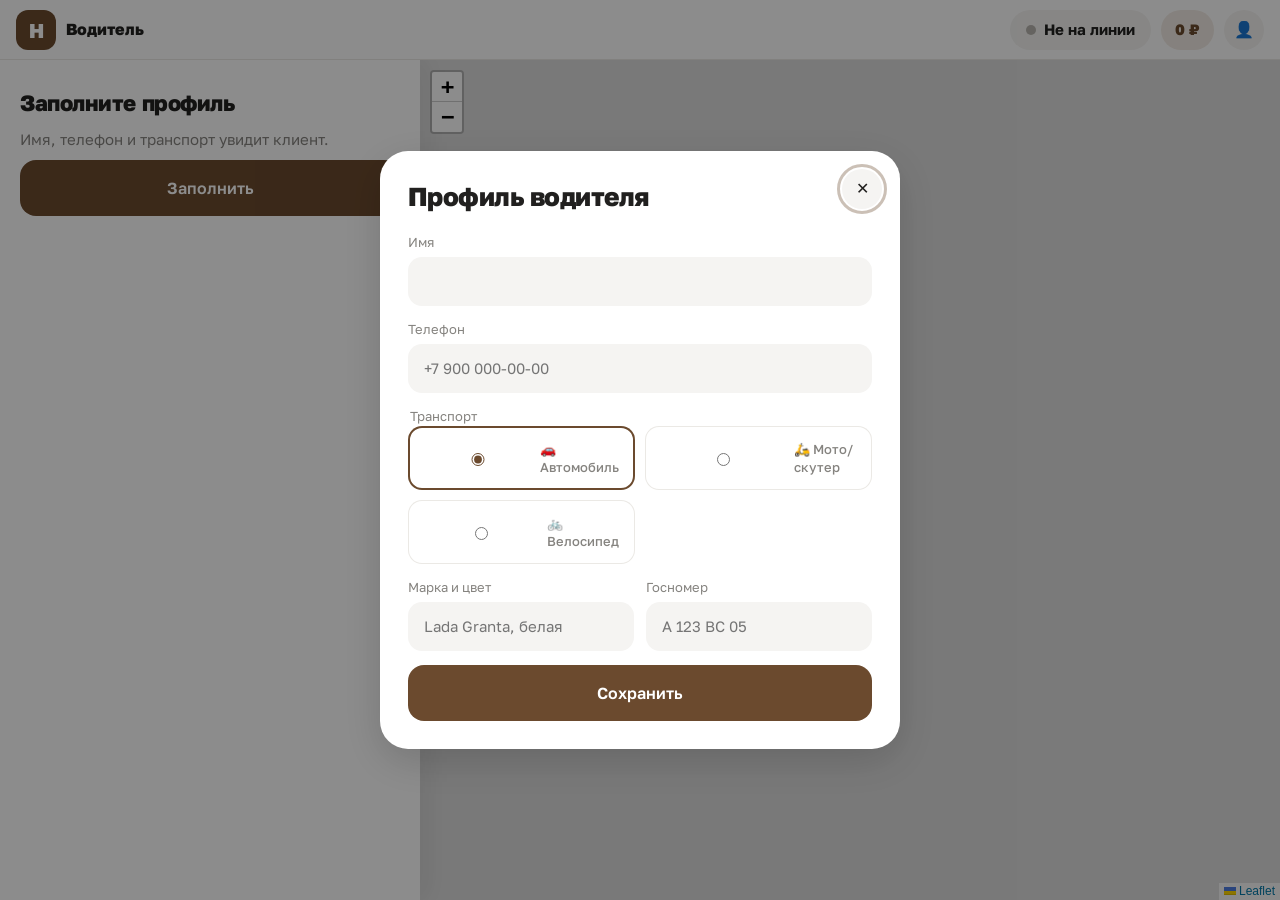
==== commit 5058ab2a: "Driver app: drop the «Пешком» transport option There will be no couriers on foot. A saved profile wi" ====
--- a/driver/index.html
+++ b/driver/index.html
@@ -36,7 +36,6 @@
           <label class="choice"><input type="radio" name="transport" value="car" checked> 🚗 Автомобиль</label>
           <label class="choice"><input type="radio" name="transport" value="moto"> 🛵 Мото/скутер</label>
           <label class="choice"><input type="radio" name="transport" value="bike"> 🚲 Велосипед</label>
-          <label class="choice"><input type="radio" name="transport" value="foot"> 🚶 Пешком</label>
         </div>
       </fieldset>
       <div class="row2">
@@ -60,8 +59,9 @@
   <script src="../vendor/leaflet/leaflet.js"></script>
   <script src="../config.js?v=9"></script>
   <script src="../map.js?v=46"></script>
-  <script src="../delivery.js?v=61"></script>
+  <script src="../surge-engine.js?v=2"></script>
+  <script src="../delivery.js?v=71"></script>
   <script src="../bus.js?v=50"></script>
-  <script src="driver.js?v=61"></script>
+  <script src="driver.js?v=70"></script>
 </body>
 </html>
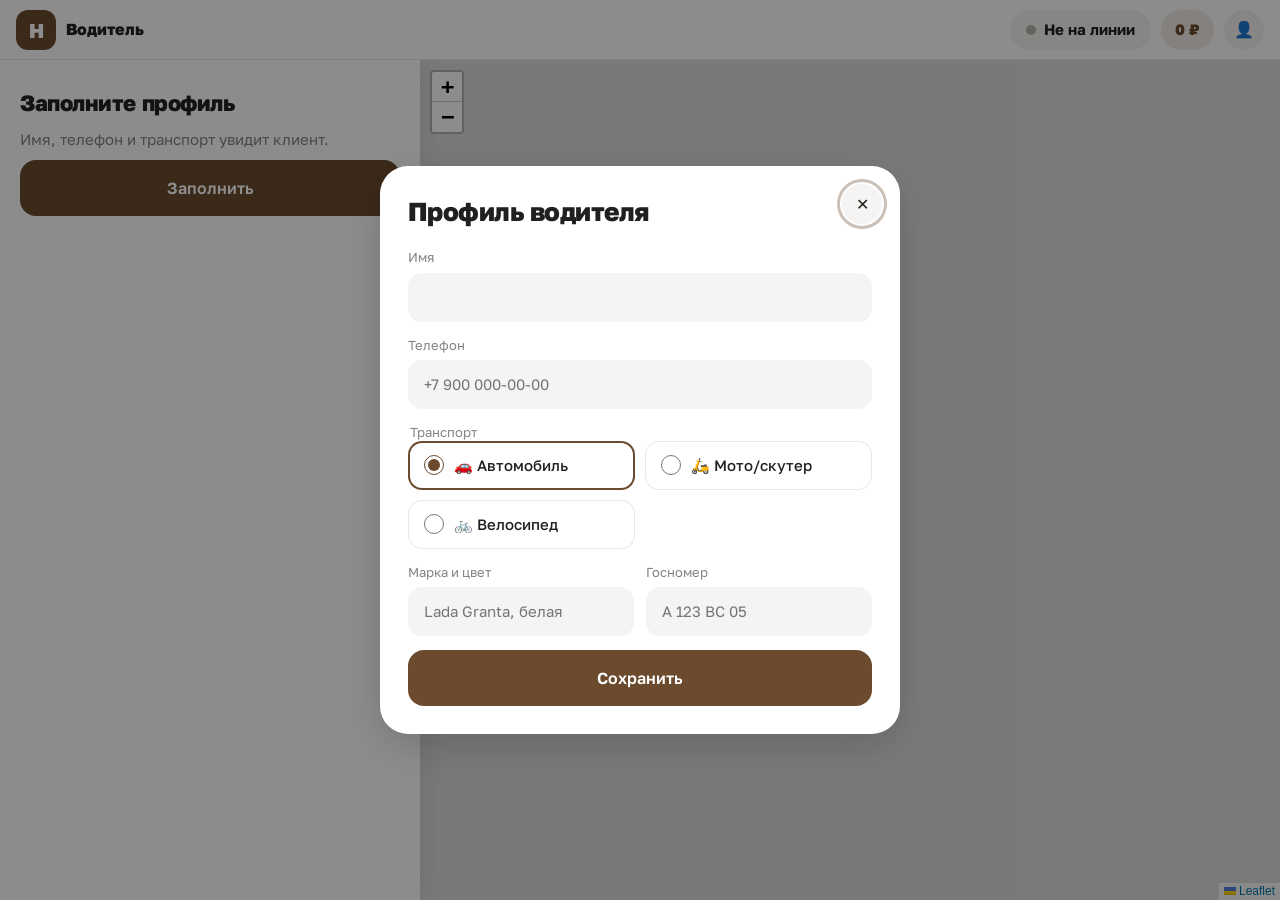
==== commit 08bf1cc9: "Driver app: fix transport choices squeezed to the right on phones Radio inputs inside a .field picke" ====
--- a/driver/index.html
+++ b/driver/index.html
@@ -7,7 +7,7 @@
   <meta name="description" content="Приложение водителя и курьера Доставки History.">
   <meta name="referrer" content="strict-origin-when-cross-origin">
   <link rel="stylesheet" href="../vendor/leaflet/leaflet.css?v=2">
-  <link rel="stylesheet" href="../style.css?v=61">
+  <link rel="stylesheet" href="../style.css?v=62">
   <link rel="stylesheet" href="driver.css?v=50">
 </head>
 <body class="driver">
--- a/style.css
+++ b/style.css
@@ -639,6 +639,10 @@
 }
 .choice:has(input:checked) { box-shadow: 0 0 0 2px var(--accent) inset; }
 .choice input { accent-color: var(--accent); }
+/* Варианты внутри поля формы (транспорт водителя): радиокнопка своего размера, текст обычный, не серый. */
+.field .choice { font-size: 15px; color: var(--ink); }
+.field .choice input { flex: none; width: 20px; height: 20px; padding: 0; margin: 0; background: none; border-radius: 50%; }
+.field .choice input:focus { box-shadow: none; }
 .locate { display: inline-flex; align-items: center; gap: 6px; font-size: 14px; font-weight: 600; color: var(--accent); justify-self: start; }
 .summary { position: sticky; top: calc(var(--header-h) + 20px); }
 
